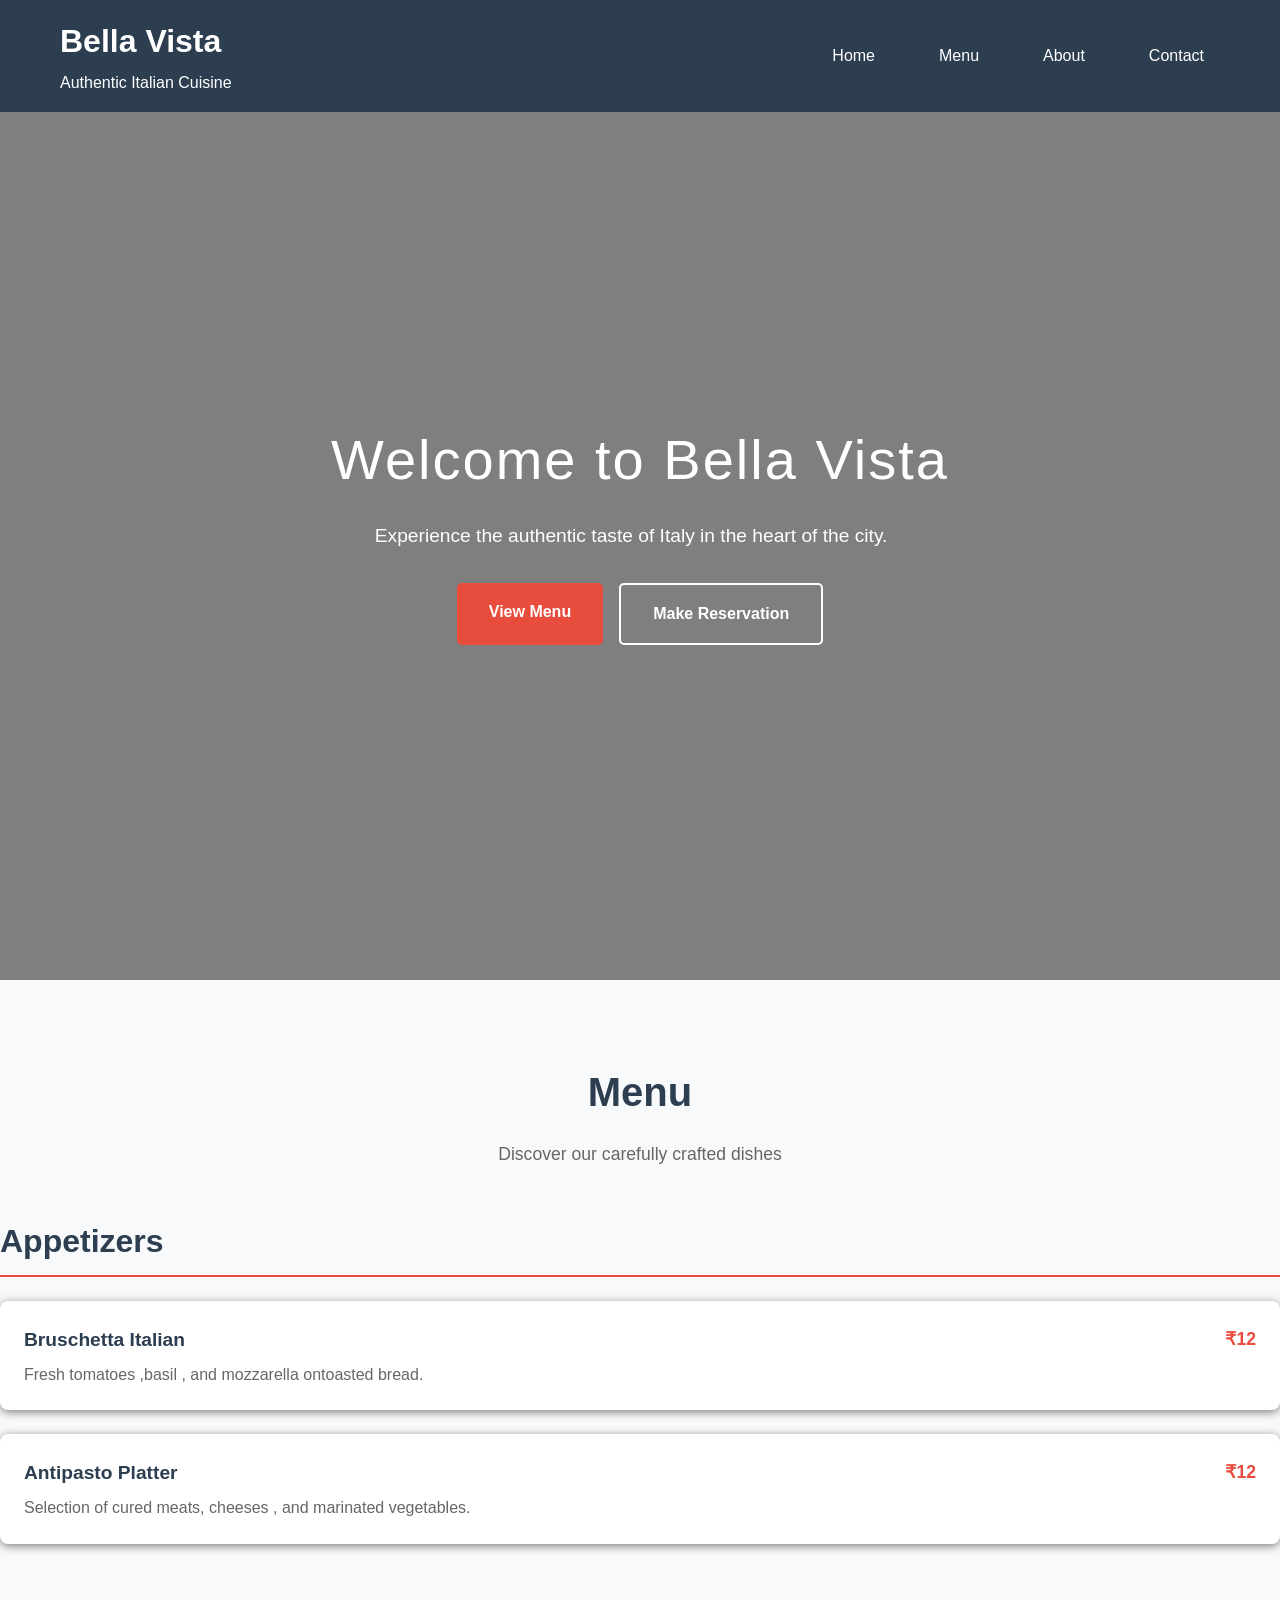
==== index.html @ cbbbf274 "Initial Bella Vista website files" ====
<!DOCTYPE html>
<html lang="en">
<head>
    <meta charset="UTF-8">
    <meta name="viewport" content="width=device-width, initial-scale=1.0">
    <meta name="descripition" content="Bella Vista  - Authentic Italian Restaurant serving fresh Pasta,wood-fired pizzas, and traditional Italian cuisine in the heart of the city.">
    <title>Bella Vista Restaurant - Authentic Italian Cuisine</title>
    <link rel="stylesheet" href="styles.css">
</head>
<body>

    <header class="header">
        <div class="container">
            <nav class="navbar">
                <div class="logo">
                    <h1>Bella Vista</h1>
                    <span class="tagline">Authentic Italian Cuisine</span>
                </div>
                <ul class="nav-links">
                    <li><a href="#home">Home</a></li>
                    <li><a href="#menu">Menu</a></li>
                    <li><a href="#about">About</a></li>
                    <li><a href="#contact">Contact</a></li>
                </ul>

            </nav>

        </div>
    </header>

    <main>
        <section id="home" class="hero">
        <div class="hero-content">
            <h2>    Welcome to Bella Vista</h2>
            <p>Experience the authentic taste of Italy in the heart of the city.</p>
            <div class="hero-buttons" >
                <a href="#menu" class="btn btn-primary"> View Menu</a>
                <a href="#conatct" class="btn btn-secondary"> Make Reservation</a>
            
            </div>


        </div>
        </section>

        <section id="menu" class="menu">
            <div class="container">
                <h2 class="section-title">Menu</h2>
                <p class="section-subtitle">Discover our carefully crafted dishes</p>
            </div>

            <div class="menu-categories">
                <div class="menu-category">
                    <h3>Appetizers</h3>
                    <div class="menu-items">
                         <div class="menu-item">
                        <div class="menu-item-info">
                            <h4>Bruschetta Italian</h4>
                            <p>Fresh tomatoes ,basil , and mozzarella ontoasted bread. </p>
                        </div>
                        <span class="price">₹12</span>
                    </div>

                    
                    <div class="menu-item">
                        <div class="menu-item-info">
                            <h4>Antipasto Platter</h4>
                            <p>Selection of cured meats, cheeses , and marinated vegetables. </p>
                        </div>
                        <span class="price">₹12</span>
                    </div>

                    </div>
                   

                </div>
            </div>

        </section>
</main>


    <footer></footer>    
</body>
</html>
---- styles.css ----
*{
    margin: 0;
    padding: 0;
    box-sizing: border-box;

}

body{
    font-family: Arial,  sans-serif;
    line-height: 1.6;
    color: #333;
}


.container{
    max-width: 1200px;
    margin: 0 auto;
    padding: 0 20px;

}

.header{
    background-color: #2c3e50;
    color: white;
    padding:1rem 0 ;
    position: fixed; /* header at its fixed position while scrolling down to the website*/
    top: 0;
    left: 0;
    width: 100%;
    z-index: 1000; /*higher z-index means it stays above all the other elements */

}

.navbar{
    display: flex;  /*nav bar as a flex container */
    justify-content: space-between; /*it pushes the items to the opposite end*/
    align-items: center; /*vertically centers the items*/

}

.logo h1 {
    font-size: 2rem;
    font-weight: bold;
    margin-bottom:0.2rem ;
}

.logo tagline{
    font-size: 0.9rem;
    opacity: 0.8;
}

.nav-links {
    display: flex;
    list-style: none;
    gap: 2rem;
}

.nav-links a {
    color: white;
    text-decoration: none;
    padding: 0.5rem 1rem;
    border-radius: 4px;
    transition: background-color 0.3s ease ;

}

.nav-links a:hover{
    background-color: rgba(255,255,255,0.1);

}

/* hero section */

.hero{
    height: 100vh;
    background: linear-gradient(rgba(0,0,0,0.5), rgba(0,0,0,0.5)),url("https://images.unsplash.com/photo-1517248135467-4c7edcad34c4?ixlib=rb-1.2.1&ixid=eyJhcHBfaWQiOjEyMDd9&w=1000&q=80");
    background-position: center;
    background-size: cover;
    background-repeat: no-repeat;
    margin-top: 80px;
    display: flex;
    align-items: center;
    justify-content: center;
    text-align: center;
    color: white;
}

 
.hero-content h2{
    font-size: 3.5rem;
    margin-bottom: 1rem;
    font-weight: 300;
    letter-spacing: 2px;
}

.hero-content p{
    font-size:1.2rem;
    margin-bottom: 2rem;
    max-width: 600px;
}

.hero-buttons{
    display: flex;
    gap: 1rem;
    justify-content: center;

}

.btn{
    padding: 1rem 2rem;
    text-decoration: none;
    border-radius: 5px;
    font-weight:bold ;
    transition: all 0.3s ease;
    display: inline-block;
}

.btn-primary{
    background-color: #e74c3c;
    color: white;
}

.btn-primary:hover{
    background-color: #c0392b;
    transform: translateY(-2px);

}

.btn-secondary{
    background-color:transparent;
    color: white;
    border: 2px solid white;
}


.btn-secondary:hover {
    background-color: white;
    color: #2c3e50;
}

.menu{
    padding: 5rem 0;
    background-color: #f8f9fa;
}

.section-title{
    text-align: center;
    font-size: 2.5rem;
    margin-bottom: 1rem;
    color: #2c3e50;

}

.section-subtitle {
    text-align: center;
    font-size: 1.1rem;
    color: #666;
    margin-bottom: 3rem;

}

.menu-category{
    margin-bottom: 3rem;
}

.menu-category h3{
    font-size: 2rem;
    margin-bottom:1.5rem ;
    color: #2c3e50;
    border-bottom: 2px solid #e74c3c;
    padding-bottom: 0.5rem;

}


.menu-items {
    display: grid;
    gap: 1.5rem;

}

.menu-item{
    display: flex;
    justify-content: space-between;
    align-items: flex-start;
    padding: 1.5rem;
    background-color: white;
    border-radius: 8px;
    box-shadow: 0 2px 10px rgba(0,0,0,0.5);
    transition: transform 0.3s ease;
}


.menu-item:hover{
        transform:translateY(-3px);

}

.menu-item-info h4{
    font-size: 1.2rem;
    margin-bottom: 0.5rem;
    color: #2c3e50;

}

.menu-item-info p{
    color: #666;
    line-height: 1.4;
}

.price{
    font-size: 1.1rem;
    font-weight: bold;
    color:#e74c3c;
    margin-left: 1rem;
}
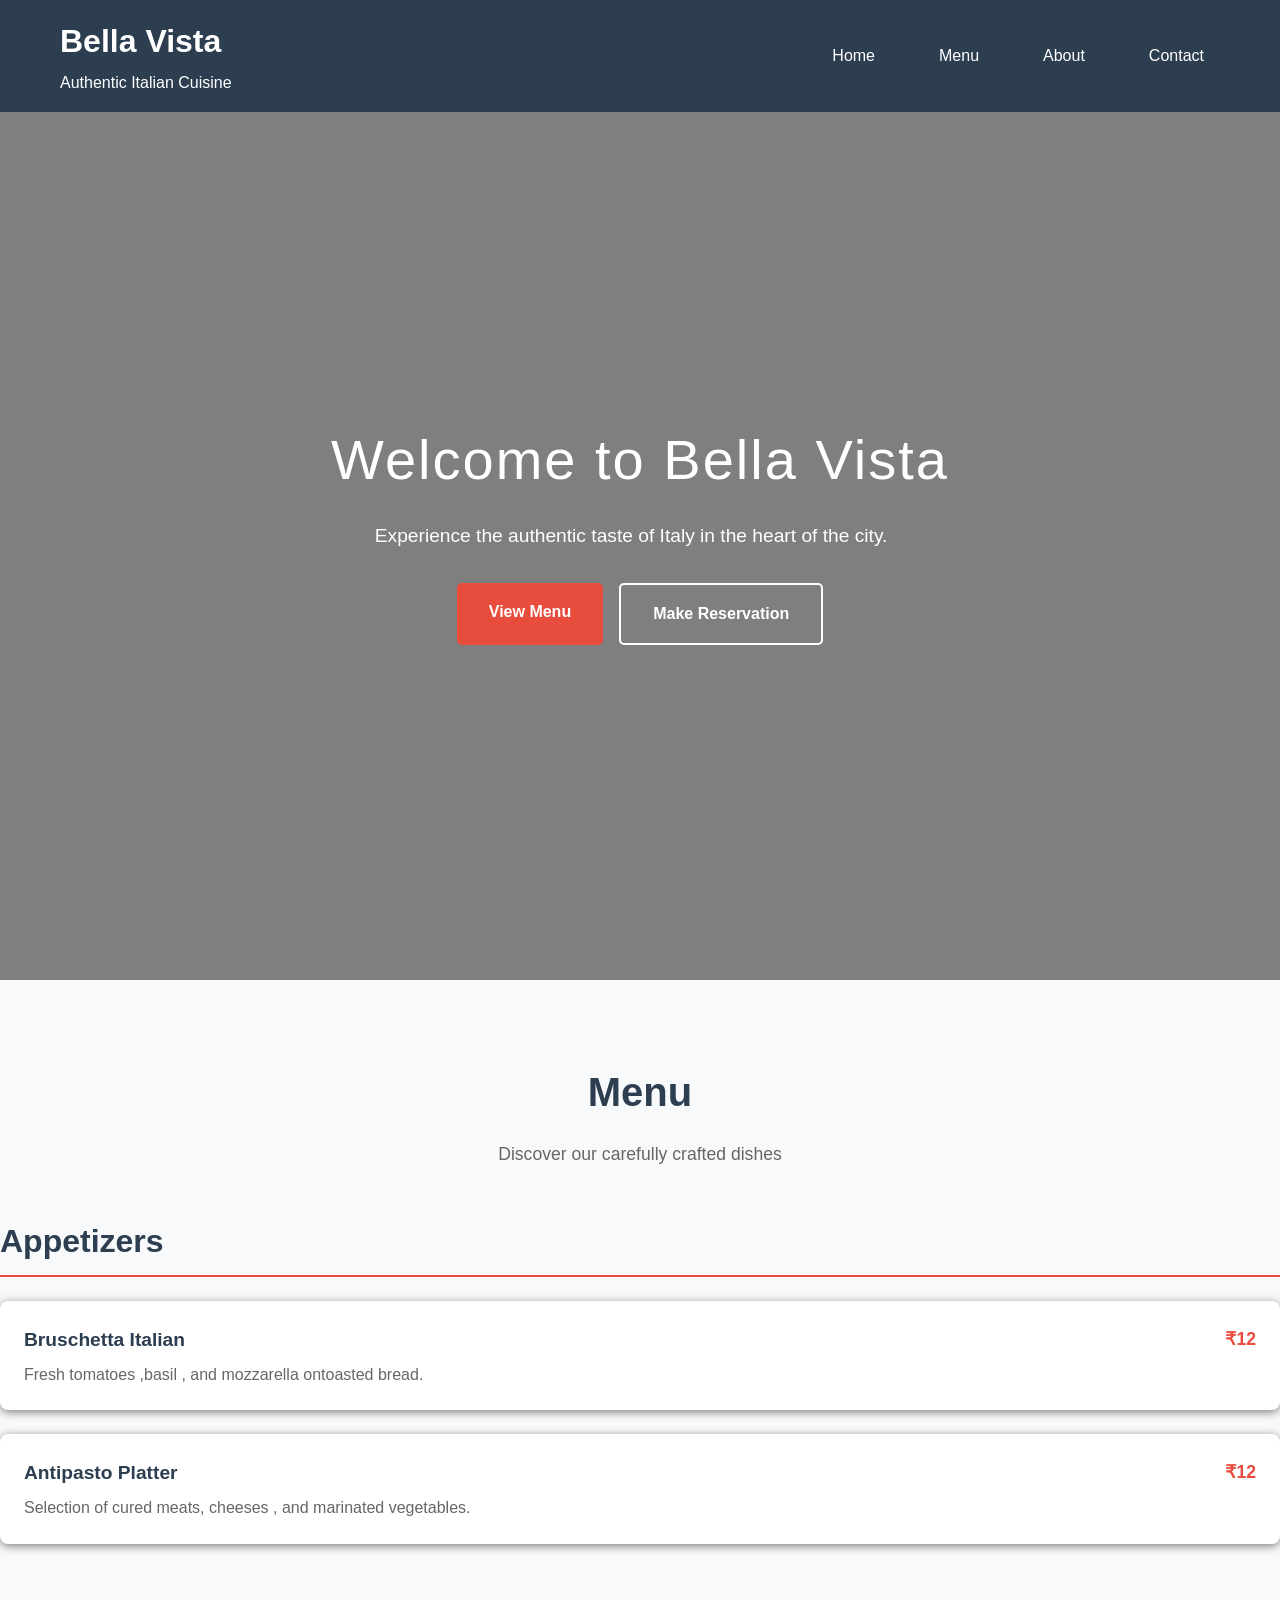
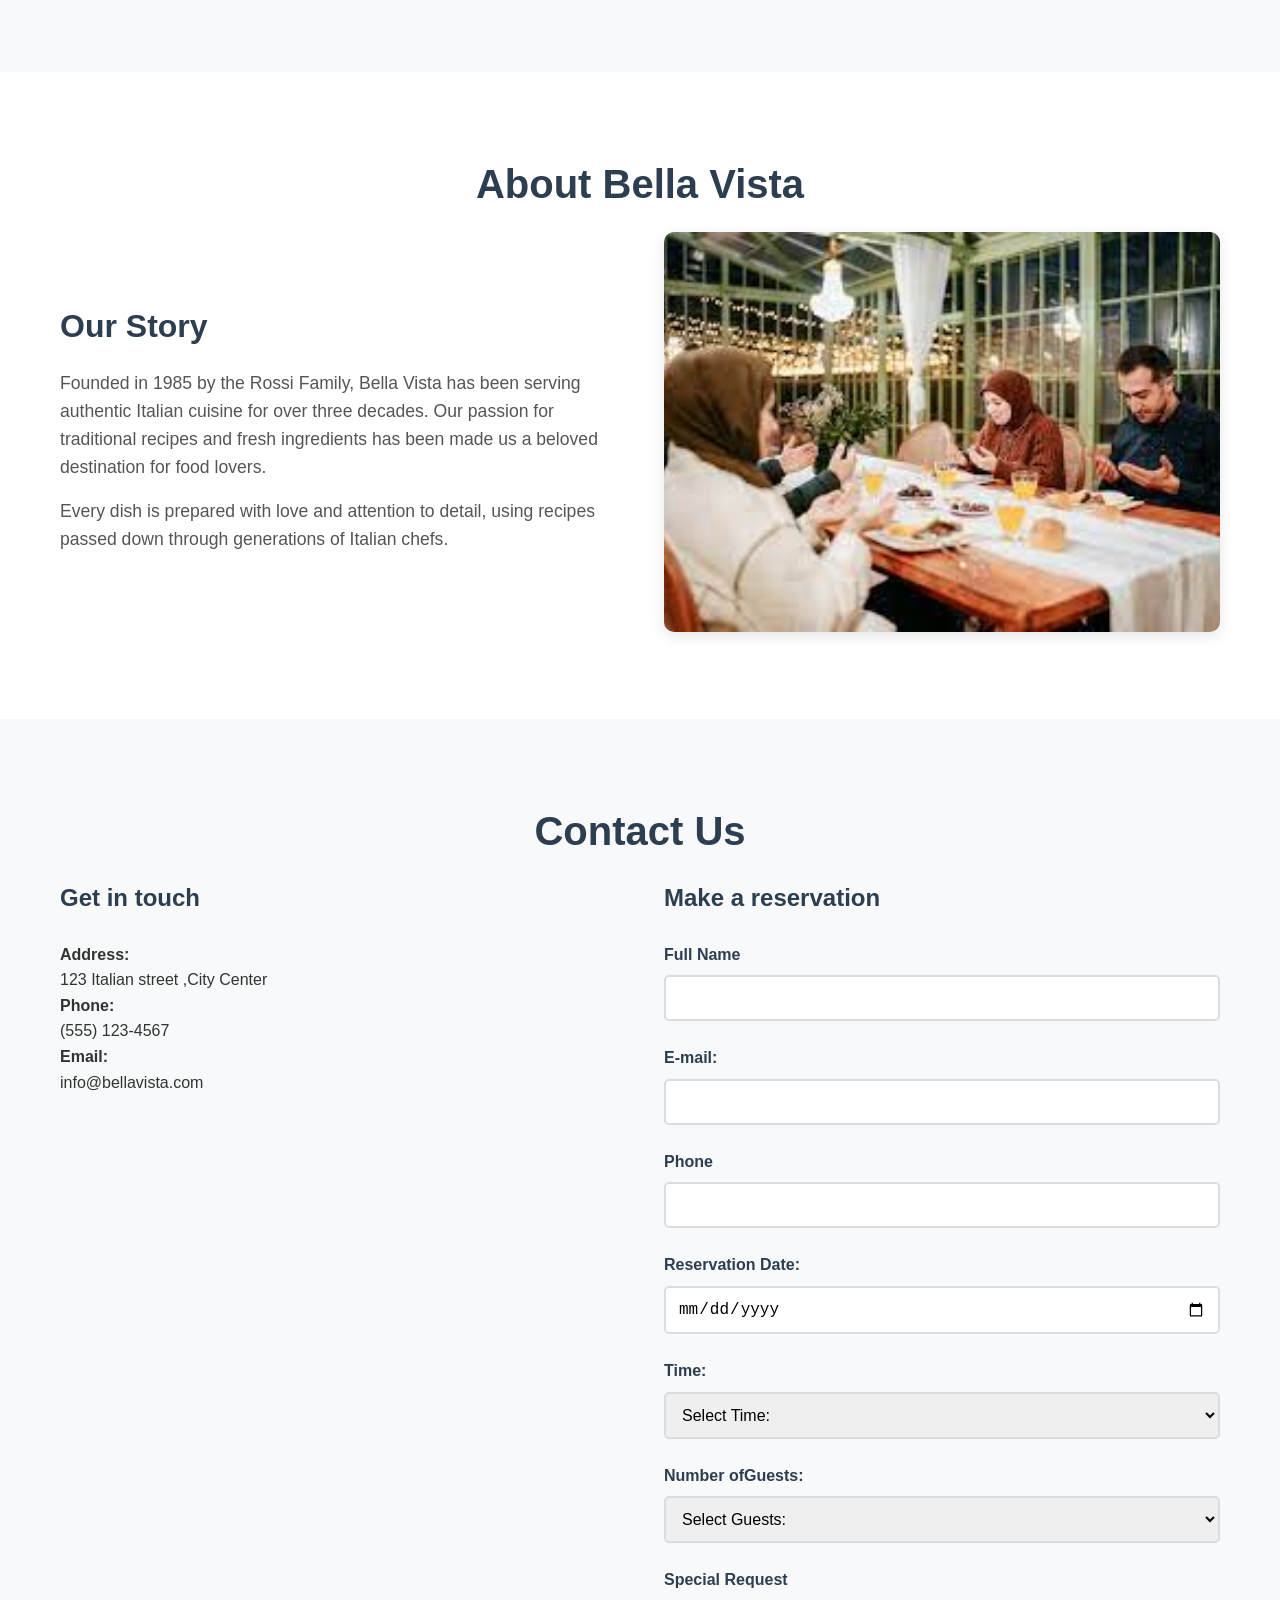
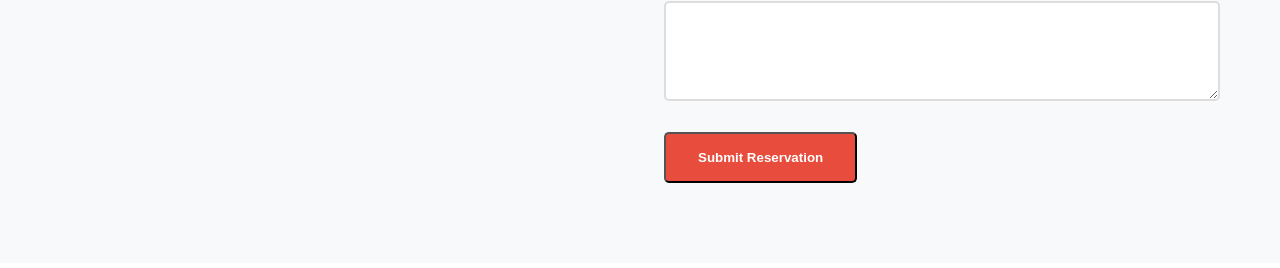
==== commit d3805eef: "add the form part" ====
--- a/index.html
+++ b/index.html
@@ -77,6 +77,115 @@
             </div>
 
         </section>
+
+
+        <section id="about" class="about">
+            <div class="container">
+                <h2 class="section-title">About Bella Vista</h2>
+                <div class="about-content">
+                    <div class="about-text">
+                        <h3>Our Story</h3>
+                        <p>Founded in 1985 by the Rossi Family, Bella Vista has been serving authentic Italian cuisine for over three decades. Our passion for traditional recipes and fresh ingredients has been made us a beloved destination for food lovers.</p>
+                        <p>Every dish is prepared with love and attention to detail, using recipes passed down through generations of Italian chefs.</p>
+                    </div>
+
+                     <div class="about-image">
+                <img src="images/aboutSec.jpg" alt="Resto Interior">
+            </div>
+
+                </div>
+            </div>
+
+           
+
+        </section>
+
+        <section id="contact" class="contact">
+            <div class="container">
+                <h2 class="section-title">Contact Us </h2>
+                <div class="contact-content">
+                    <div class="contact-info">
+                        <h3>Get in touch</h3>
+                        <div class="conatact-item">
+                            <strong>Address:</strong>
+                            <p>123 Italian street ,City Center </p>
+                        </div>
+
+                        <div class="conatact-item">
+                            <strong>Phone:</strong>
+                            <p>(555) 123-4567</p>
+                        </div>
+
+                        <div class="conatact-item">
+                            <strong>Email:</strong>
+                            <p>info@bellavista.com</p>
+                        </div>
+
+                    </div>
+
+                    <div class="contact-form">
+                        <h3>Make a reservation</h3>
+                        <form >
+                            <div class="form-group">
+                                <label for="name">Full Name</label>
+                                <input type="text" id="name" name="name" required>
+                            </div>
+                            <div class="form-group">
+                                <label for="email">E-mail:</label>
+                                <input type="email" id="email" name="email" required>
+                            </div>
+                            <div class="form-group">
+                                <label for="phone">Phone</label>
+                                <input type="tel" id="phone" name="phone" >
+                            </div>
+
+                            <div class="form-group">
+                                <label for="date">Reservation Date:</label>
+                                <input type="date" id="date" name="date"  required>
+                            </div>
+
+                            <div class="form-group">
+                                <label for="time">Time:</label>
+                                <select name="time" id="time" required>
+                                    <option value="">Select Time:</option>
+                                    <option value="18:00">6:00 PM</option>
+                                    <option value="19:00">7:00 PM</option>
+                                    <option value="20:00">8:00 PM</option>
+                                    <option value="21:00">9:00 PM</option>
+                                    
+                                </select>
+                            </div>
+
+                            <div class="form-group">
+                                <label for="guests">Number ofGuests:</label>
+                                <select name="guests" id="guests" required>
+                                    <option value=""> Select Guests:</option>
+                                    <option value="1">1 Guests</option>
+                                    <option value="2">2 Guests</option>
+                                    <option value="3">3 Guests</option>
+                                    <option value="4">4 Guests</option>
+                                    <option value="5">5+ Guests</option>
+                                    
+                                </select>
+                            </div>
+
+                            <div class="form-group">
+                                <label for="message">Special Request</label>
+                                <textarea name="message" id="message" rows="4" placeholder="Any Special dietary requirements or requests....">
+
+                                </textarea>
+                            </div>
+
+                            <button type="submit" class="btn btn-primary"> Submit Reservation</button>
+
+
+                            
+                        </form>
+                    </div>
+
+                </div>
+            </div>
+        </section>
 </main>
 
 
--- a/styles.css
+++ b/styles.css
@@ -213,4 +213,100 @@
     font-weight: bold;
     color:#e74c3c;
     margin-left: 1rem;
-}+}
+
+.about{
+    padding: 5rem 0;
+    background-color: white;
+}
+
+.about-content{
+    display: grid;
+    grid-template-columns:1fr 1fr ;
+    gap: 3rem;
+    align-items: center;
+
+}
+
+.about-text h3{
+    font-size: 2rem;
+    margin-bottom: 1rem;
+    color:#2c3e50;
+
+}
+
+.about-text p{
+    margin-bottom: 1rem;
+    font-size: 1.1rem;
+    line-height: 1.6;
+    color: #555;
+
+}
+
+.about-image img{
+    width: 100%;
+    height: 400px;
+    object-fit: cover;
+    border-radius: 10px;
+    box-shadow: 0 4px 15px rgba(0,0,0,0.1);
+}
+
+.contact{
+    padding: 5rem 0;
+    background-color: #f8f9fa;
+}
+
+.contact-content{
+    display: grid;
+    grid-template-columns: 1fr 1fr;
+    gap: 3rem;
+
+}
+
+.contact-info h3 , .contact-form h3 {
+    font-size: 1.5rem;
+    margin-bottom: 1.5rem;
+    color: #2c3e50;
+}
+
+.conatct-item{
+    margin-bottom: 1rem;
+}
+
+.conatct-item strong{
+    display: block;
+    margin-bottom: 0.5rem;
+    color: #2c3e50;
+}
+
+.form-group{
+    margin-bottom: 1.5rem;
+}
+
+.form-group label{
+    display:block;
+    margin-bottom: 0.5rem;
+    font-weight: bold;
+    color: #2c3e50;
+
+}
+
+
+.form-group input ,
+.form-group select ,
+.form-group textarea{
+    width: 100%;
+    padding: 0.75rem;
+    border: 2px solid #ddd;
+    border-radius: 5px;
+    font-size: 1rem;
+    transition: border-color 0.3s ease;
+}
+
+.form-group input:focus ,
+.form-group select:focus ,
+.form-group textarea:focus {
+    outline: none;
+    border-color: #e74c3c;
+}
+
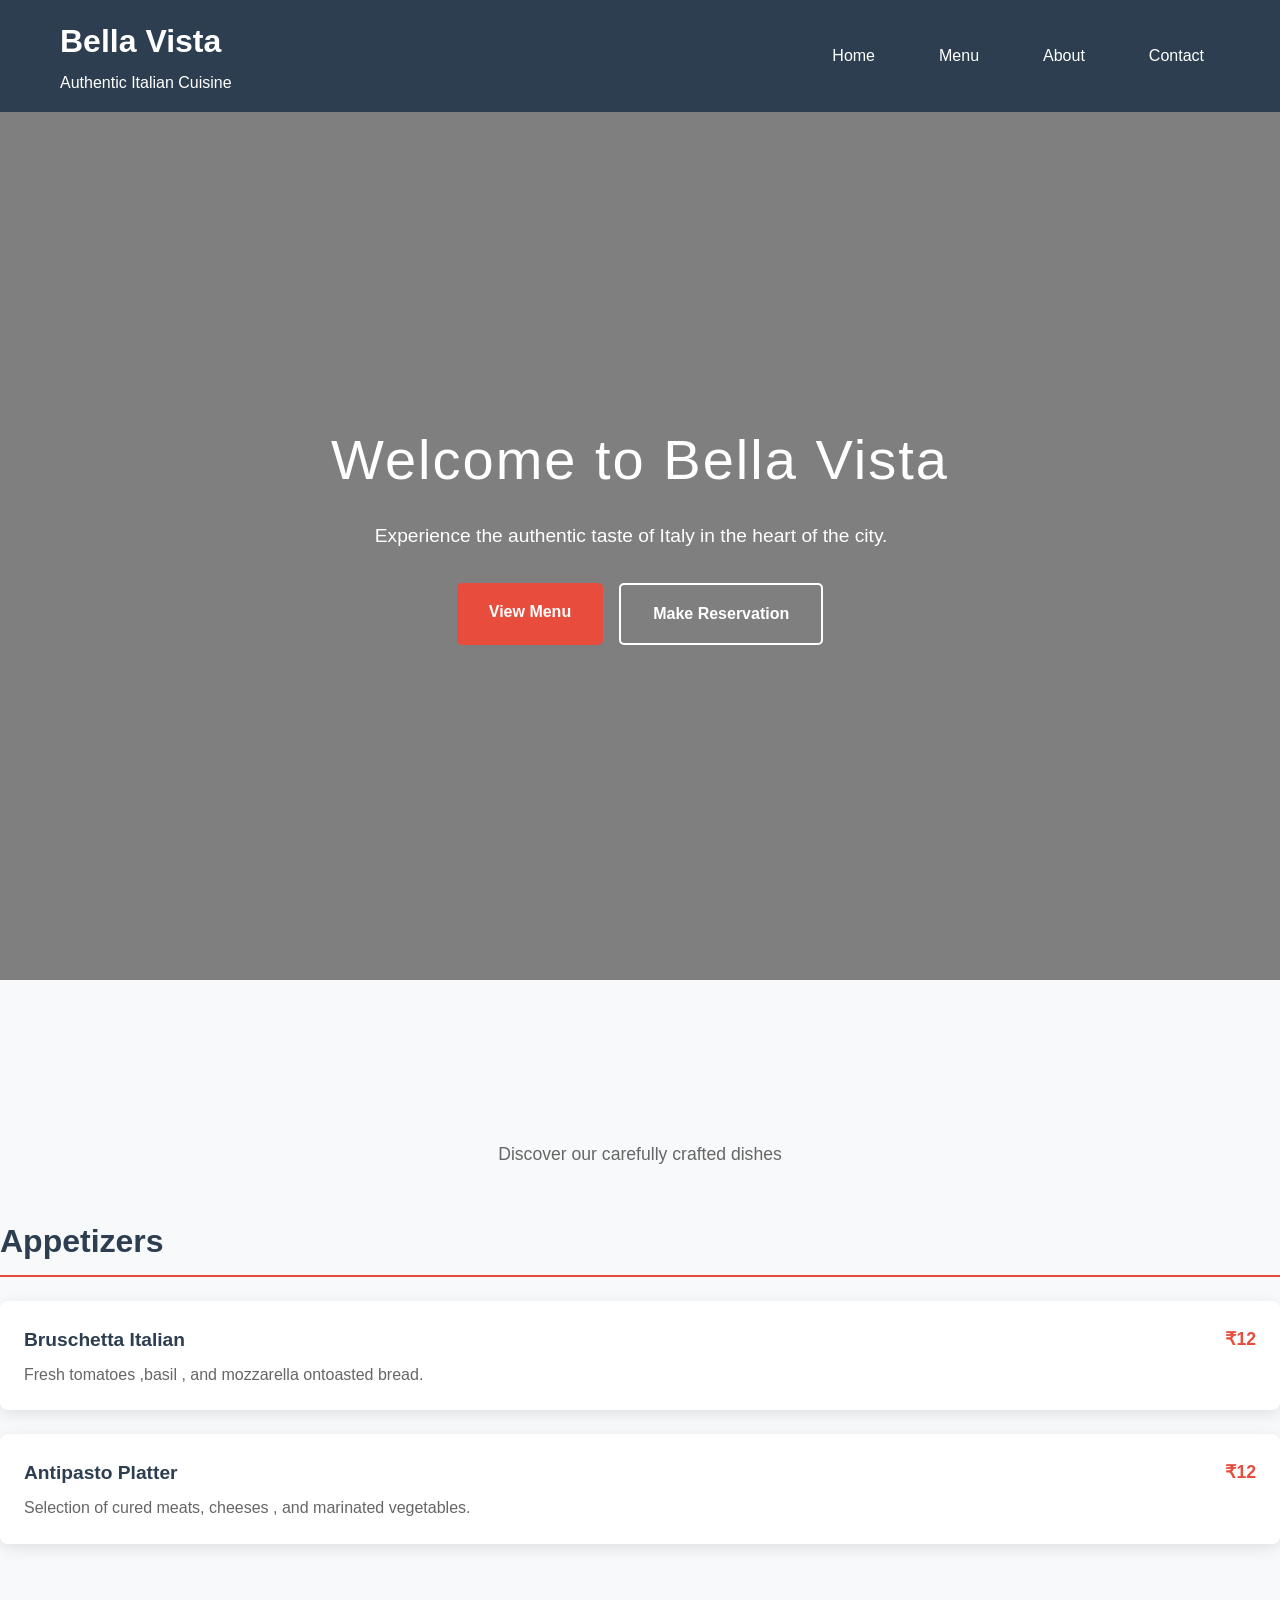
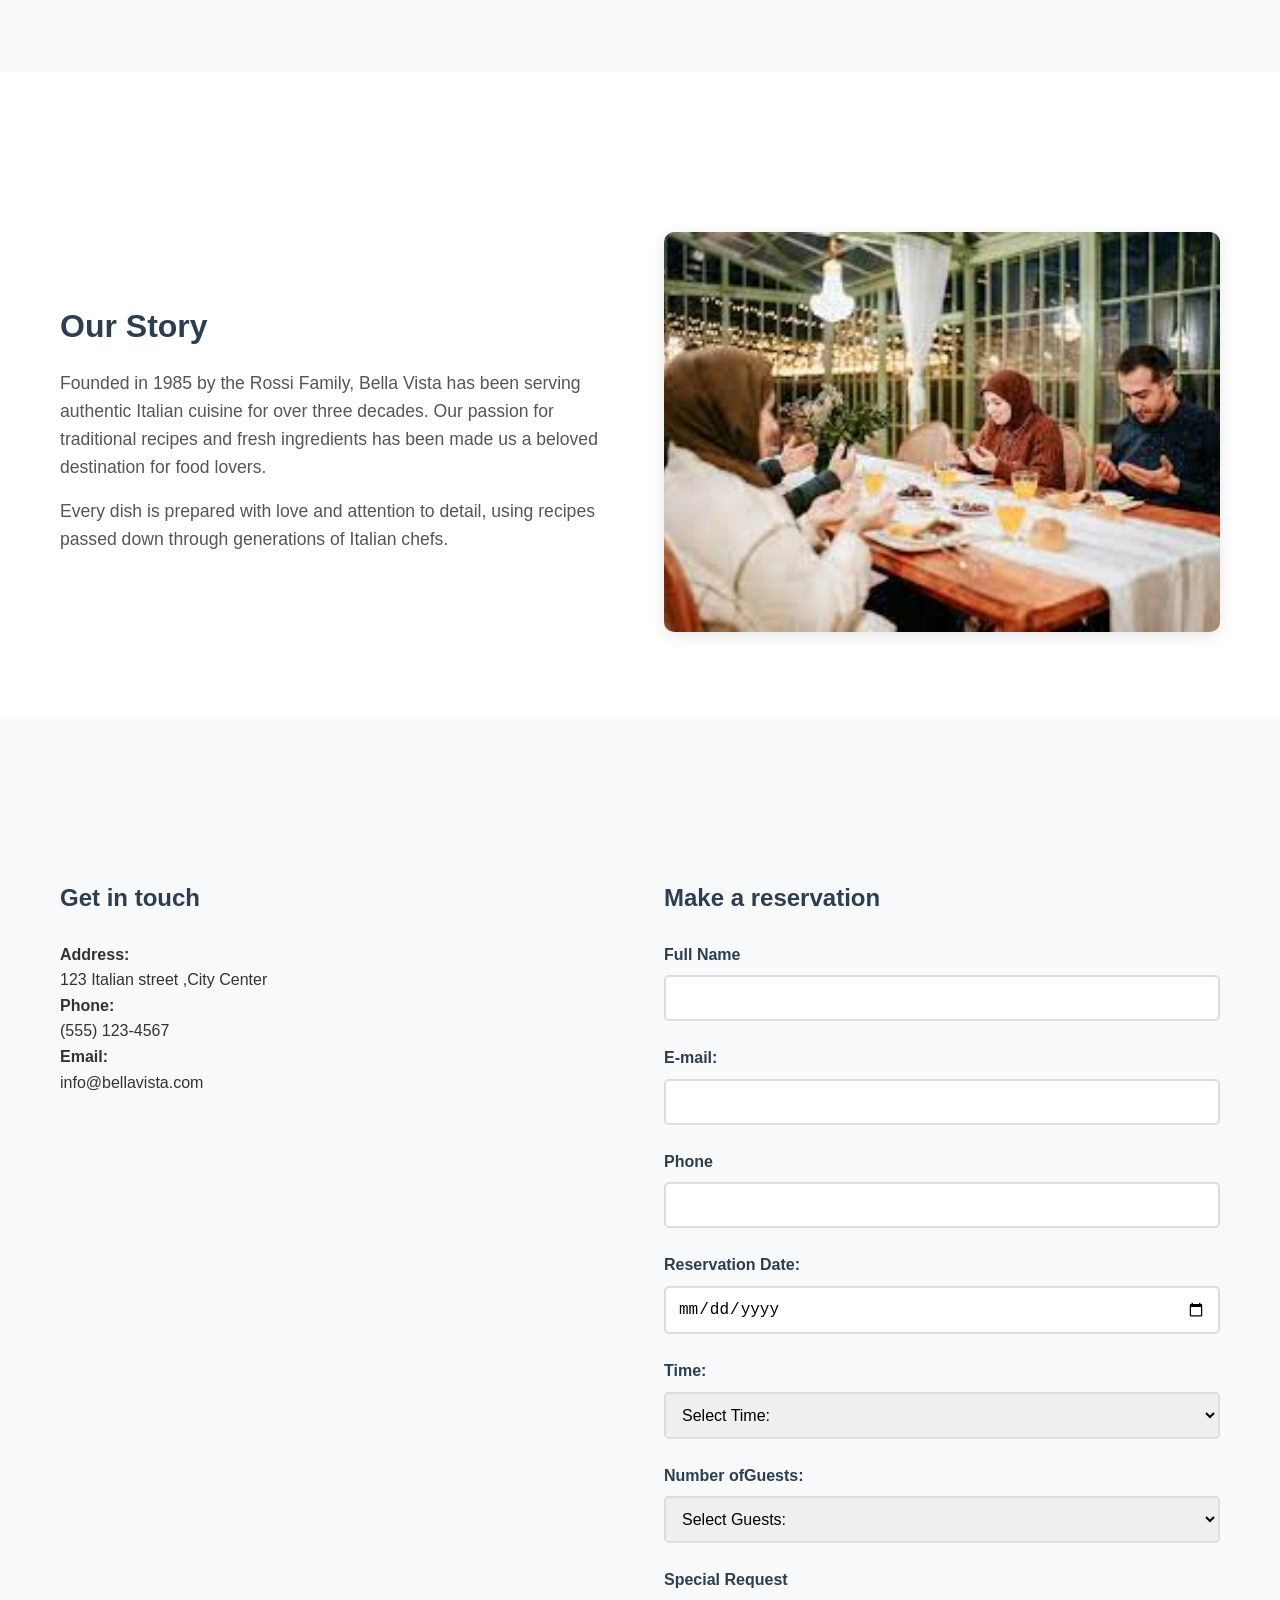
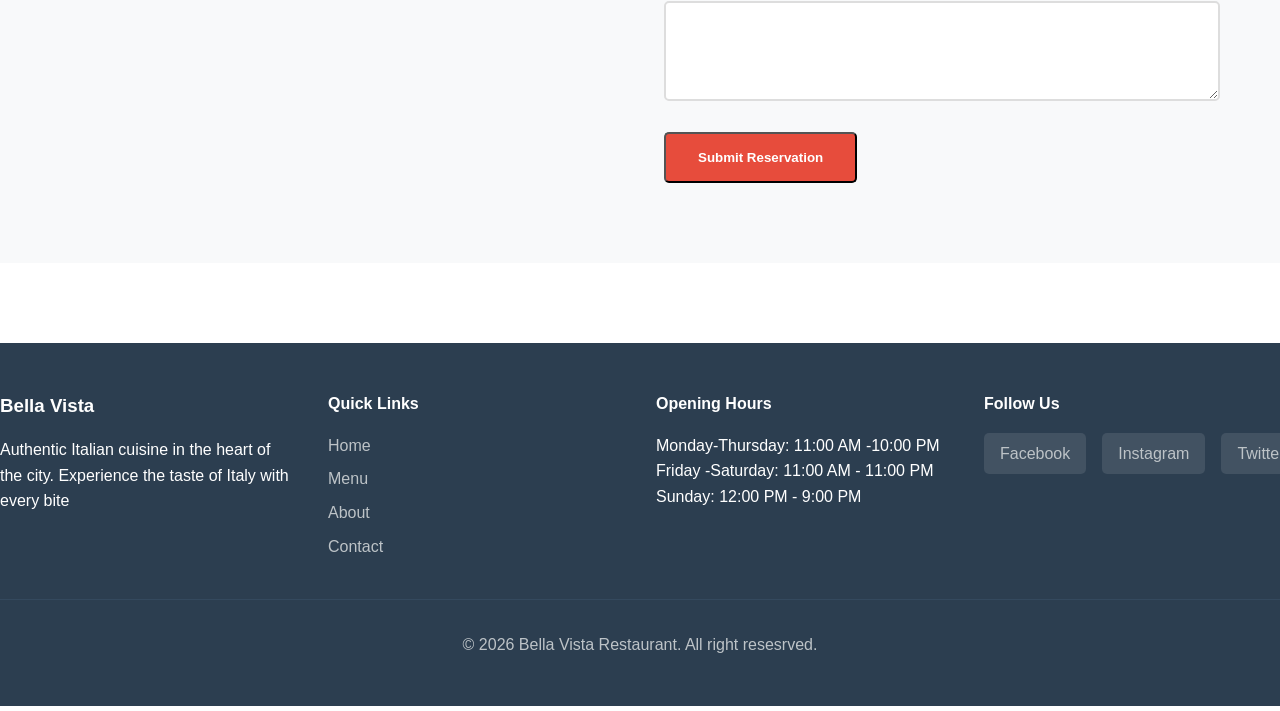
==== commit ec3f91f6: "Adding footer section and complete the webSite" ====
--- a/index.html
+++ b/index.html
@@ -189,6 +189,52 @@
 </main>
 
 
-    <footer></footer>    
+    <footer class="footer">
+        <div class="conatiner">
+            <div class="footer-content">
+                <div class="footer-section">
+                    <h3>Bella Vista</h3>
+                    <p>Authentic Italian cuisine in the heart of the city.
+                        Experience the taste of Italy with every bite</p>
+                </div>
+
+                <div class="footer-section">
+                    <h4>Quick Links</h4>
+                    <ul>
+                        <li><a href="#home">Home</a></li>
+                        <li><a href="#menu">Menu</a></li>
+                        <li><a href="#about">About</a></li>
+                        <li><a href="#contact">Contact</a></li>
+                    </ul>
+                </div>
+
+                <div class="footer-section">
+                    <h4>Opening Hours</h4>
+                    <p>Monday-Thursday: 11:00 AM -10:00 PM</p>
+                    <p>Friday -Saturday: 11:00 AM - 11:00 PM</p>
+                    <p>Sunday: 12:00 PM - 9:00 PM</p>
+                </div>
+
+                <div class="footer-section">
+                    <h4>Follow Us </h4>
+                    <div class="social-links">
+                        <a href="#" class="social-link">Facebook</a>
+                        <a href="#" class="social-link">Instagram</a>
+                        <a href="#" class="social-link">Twitter</a>
+                    </div>
+                </div>
+
+              
+
+
+            </div>
+
+
+              <div class="footer-bottom">
+                    <p>&copy; 2026 Bella Vista Restaurant. All right resesrved.</p>
+                </div>
+
+        </div>
+    </footer>    
 </body>
 </html> 
--- a/styles.css
+++ b/styles.css
@@ -310,3 +310,207 @@
     border-color: #e74c3c;
 }
 
+
+
+:root{
+    --primary-color:#e74c3c;
+    --secondary-color:#2c3e50;
+    --accent-color:#3498db;
+    --light-bg:#f8f9fa;
+    --dark-text:#333;
+    --light-text:#666;
+    --border-radius:8px;
+    --shadow:0 4px 15px rgba(0,0,0,0.1);
+    --tarnsition:all 0.3s ease;
+
+
+}
+
+
+.btn-primary{
+    background-color: var(--primary-color , #ff0000);
+    color: white;
+    transition: var(--transition);
+}
+
+.section-title{
+    color: var(--secondary-color);
+}
+
+.menu-item{
+    border-radius: var(--border-radius);
+    box-shadow: var(--shadow);
+}
+
+.footer{
+    background-color: #2c3e50;
+    color: white;
+    padding: 3rem 0 1rem;
+    margin-top: 5rem;
+}
+
+.footer-content{
+    display: grid;
+    grid-template-columns: repeat(auto-fit,minmax(250px,1fr));
+    gap: 2rem;
+    margin-bottom: 2rem;
+
+}
+
+.footer-section h3 , .footer-section h4 {
+    margin-bottom: 1rem;
+    color: white;
+
+}
+
+.footer-section ul{
+    list-style: none;
+}
+
+.footer-section ul li{
+    margin-bottom:0.5rem ;
+
+}
+
+.footer-section a{
+    color: #bdc3c7;
+    text-decoration: none;
+    transition: var(--transition);
+}
+
+.footer-section a:hover{
+    color:var(--primary-color);
+}
+
+
+.social-links{
+    display: flex;
+    gap: 1rem;
+}
+
+.social-link{
+    padding: 0.5rem 1rem;
+    background-color: rgba(255,255,255,0.1);
+    border-radius:5px ;
+    transition: var(--transition);
+}
+
+.socail-link:hover{
+    background-color: var(--primary-color);
+    color: white;
+
+}
+
+
+.footer-bottom{
+    text-align: center;
+    padding: 2rem;
+    border-top: 1px solid #34495e;
+    color: #bdc3c7;
+
+}
+
+@media(max-width:768px){
+    .hero-content h2{
+        font-size: 2.5rem;
+    }
+
+    .hero-buttons{
+        flex-direction: column;
+        align-items: center;
+    }
+
+    .btn {
+        width: 80%;
+        text-align: center;
+    }
+
+    .about-content , .contact-content {
+        grid-template-columns: 1fr;
+        gap: 2rem;
+
+
+    }
+
+    .navbar {
+        flex-direction: column;
+        gap: 1rem;
+    }
+
+    .nav-links{
+        gap: 1rem;
+    }
+}
+
+@media (max-width :480px) {
+
+    .hero-content h2 {
+    font-size: 2rem;
+}
+
+.container {
+    padding: 0 15px;
+}
+
+.nav-links {
+    flex-direction: column;
+    gap: 0.5rem;
+}
+
+    
+}
+
+@keyframes fadeInUp {
+    from {
+        opacity: 0;
+        transform: translateY(30px);
+    }
+
+    to {
+        opacity: 1;
+        transform: translateY(0);
+    }
+}
+
+@keyframes slideInLeft {
+    from {
+        opacity: 0;
+        transform: translateX(-50px);
+    }
+
+    to {
+        opacity: 1;
+        transform: translateX(0);
+    }
+}
+
+
+.hero-content {
+    animation: fadeInUp 1s ease-out forwards;
+}
+
+.menu-item {
+    animation: fadeInUp 0.6s ease-out;
+    animation-fill-mode: both;
+}
+
+.menu-item:nth-child(1) { animation-delay: 0.1s; }
+.menu-item:nth-child(2) { animation-delay: 0.2s; }
+.menu-item:nth-child(3) { animation-delay: 0.3s; }
+
+
+.about-image {
+    animation: fadeInUp 0.8s ease-out 0.3s both;
+}
+
+.section-title {
+    opacity: 0;
+    transform: translateY(20px);
+    transition: all 0.6s ease;
+}
+
+.section-title.animate {
+    opacity: 1;
+    transform: translateY(0);
+}
+
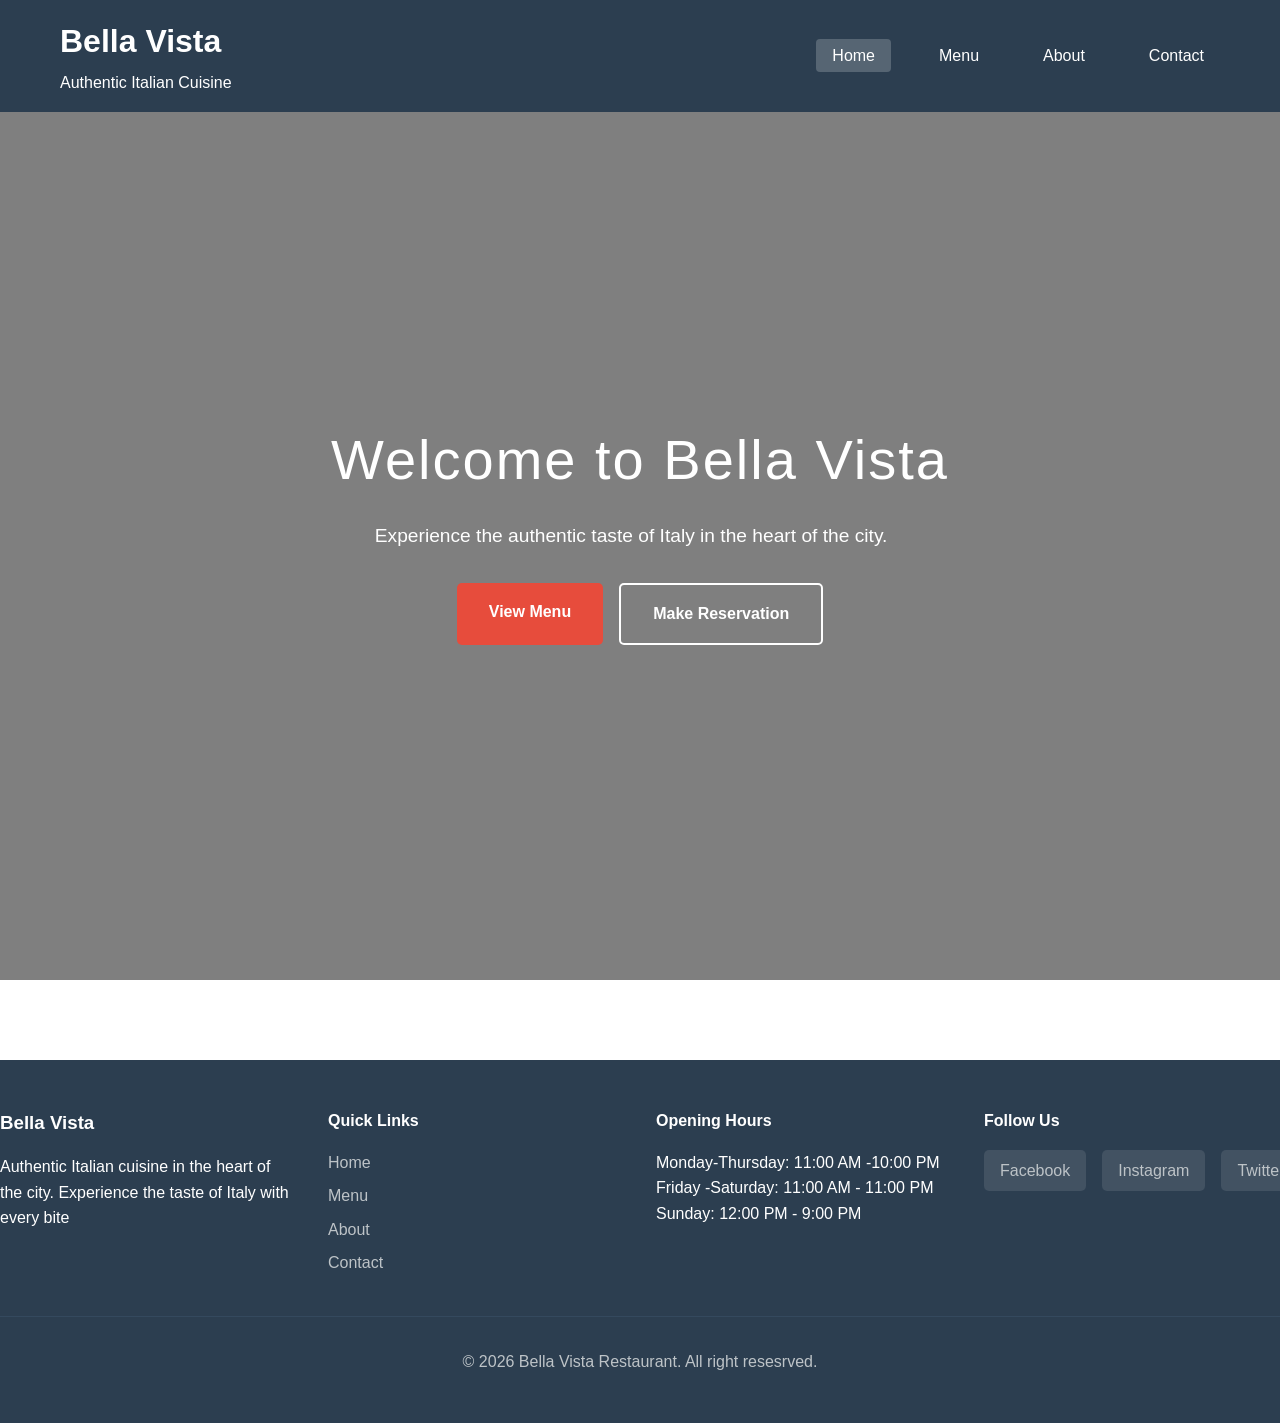
==== commit b8d07cb3: "Added multiple pages and JavaScript functionality" ====
--- a/index.html
+++ b/index.html
@@ -16,11 +16,16 @@
                     <h1>Bella Vista</h1>
                     <span class="tagline">Authentic Italian Cuisine</span>
                 </div>
+                <div class="mobile-menu-toggle">
+                    <span class="bar"></span>
+                    <span class="bar"></span>
+                    <span class="bar"></span>
+                </div>
                 <ul class="nav-links">
-                    <li><a href="#home">Home</a></li>
-                    <li><a href="#menu">Menu</a></li>
-                    <li><a href="#about">About</a></li>
-                    <li><a href="#contact">Contact</a></li>
+                    <li><a href="index.html">Home</a></li>
+                    <li><a href="menu.html">Menu</a></li>
+                    <li><a href="about.html">About</a></li>
+                    <li><a href="contact.html">Contact</a></li>
                 </ul>
 
             </nav>
@@ -34,157 +39,13 @@
             <h2>    Welcome to Bella Vista</h2>
             <p>Experience the authentic taste of Italy in the heart of the city.</p>
             <div class="hero-buttons" >
-                <a href="#menu" class="btn btn-primary"> View Menu</a>
-                <a href="#conatct" class="btn btn-secondary"> Make Reservation</a>
+                <a href="menu.html" class="btn btn-primary"> View Menu</a>
+                <a href="contact.html" class="btn btn-secondary"> Make Reservation</a>
             
             </div>
 
 
         </div>
-        </section>
-
-        <section id="menu" class="menu">
-            <div class="container">
-                <h2 class="section-title">Menu</h2>
-                <p class="section-subtitle">Discover our carefully crafted dishes</p>
-            </div>
-
-            <div class="menu-categories">
-                <div class="menu-category">
-                    <h3>Appetizers</h3>
-                    <div class="menu-items">
-                         <div class="menu-item">
-                        <div class="menu-item-info">
-                            <h4>Bruschetta Italian</h4>
-                            <p>Fresh tomatoes ,basil , and mozzarella ontoasted bread. </p>
-                        </div>
-                        <span class="price">₹12</span>
-                    </div>
-
-                    
-                    <div class="menu-item">
-                        <div class="menu-item-info">
-                            <h4>Antipasto Platter</h4>
-                            <p>Selection of cured meats, cheeses , and marinated vegetables. </p>
-                        </div>
-                        <span class="price">₹12</span>
-                    </div>
-
-                    </div>
-                   
-
-                </div>
-            </div>
-
-        </section>
-
-
-        <section id="about" class="about">
-            <div class="container">
-                <h2 class="section-title">About Bella Vista</h2>
-                <div class="about-content">
-                    <div class="about-text">
-                        <h3>Our Story</h3>
-                        <p>Founded in 1985 by the Rossi Family, Bella Vista has been serving authentic Italian cuisine for over three decades. Our passion for traditional recipes and fresh ingredients has been made us a beloved destination for food lovers.</p>
-                        <p>Every dish is prepared with love and attention to detail, using recipes passed down through generations of Italian chefs.</p>
-                    </div>
-
-                     <div class="about-image">
-                <img src="images/aboutSec.jpg" alt="Resto Interior">
-            </div>
-
-                </div>
-            </div>
-
-           
-
-        </section>
-
-        <section id="contact" class="contact">
-            <div class="container">
-                <h2 class="section-title">Contact Us </h2>
-                <div class="contact-content">
-                    <div class="contact-info">
-                        <h3>Get in touch</h3>
-                        <div class="conatact-item">
-                            <strong>Address:</strong>
-                            <p>123 Italian street ,City Center </p>
-                        </div>
-
-                        <div class="conatact-item">
-                            <strong>Phone:</strong>
-                            <p>(555) 123-4567</p>
-                        </div>
-
-                        <div class="conatact-item">
-                            <strong>Email:</strong>
-                            <p>info@bellavista.com</p>
-                        </div>
-
-                    </div>
-
-                    <div class="contact-form">
-                        <h3>Make a reservation</h3>
-                        <form >
-                            <div class="form-group">
-                                <label for="name">Full Name</label>
-                                <input type="text" id="name" name="name" required>
-                            </div>
-                            <div class="form-group">
-                                <label for="email">E-mail:</label>
-                                <input type="email" id="email" name="email" required>
-                            </div>
-                            <div class="form-group">
-                                <label for="phone">Phone</label>
-                                <input type="tel" id="phone" name="phone" >
-                            </div>
-
-                            <div class="form-group">
-                                <label for="date">Reservation Date:</label>
-                                <input type="date" id="date" name="date"  required>
-                            </div>
-
-                            <div class="form-group">
-                                <label for="time">Time:</label>
-                                <select name="time" id="time" required>
-                                    <option value="">Select Time:</option>
-                                    <option value="18:00">6:00 PM</option>
-                                    <option value="19:00">7:00 PM</option>
-                                    <option value="20:00">8:00 PM</option>
-                                    <option value="21:00">9:00 PM</option>
-                                    
-                                </select>
-                            </div>
-
-                            <div class="form-group">
-                                <label for="guests">Number ofGuests:</label>
-                                <select name="guests" id="guests" required>
-                                    <option value=""> Select Guests:</option>
-                                    <option value="1">1 Guests</option>
-                                    <option value="2">2 Guests</option>
-                                    <option value="3">3 Guests</option>
-                                    <option value="4">4 Guests</option>
-                                    <option value="5">5+ Guests</option>
-                                    
-                                </select>
-                            </div>
-
-                            <div class="form-group">
-                                <label for="message">Special Request</label>
-                                <textarea name="message" id="message" rows="4" placeholder="Any Special dietary requirements or requests....">
-
-                                </textarea>
-                            </div>
-
-                            <button type="submit" class="btn btn-primary"> Submit Reservation</button>
-
-
-                            
-                        </form>
-                    </div>
-
-                </div>
-            </div>
         </section>
 </main>
 
@@ -201,10 +62,10 @@
                 <div class="footer-section">
                     <h4>Quick Links</h4>
                     <ul>
-                        <li><a href="#home">Home</a></li>
-                        <li><a href="#menu">Menu</a></li>
-                        <li><a href="#about">About</a></li>
-                        <li><a href="#contact">Contact</a></li>
+                        <li><a href="index.html">Home</a></li>
+                        <li><a href="menu.html">Menu</a></li>
+                        <li><a href="about.html">About</a></li>
+                        <li><a href="contact.html">Contact</a></li>
                     </ul>
                 </div>
 
@@ -236,5 +97,6 @@
 
         </div>
     </footer>    
+    <script src="script.js"></script>
 </body>
-</html> +</html>
--- a/styles.css
+++ b/styles.css
@@ -64,9 +64,36 @@
 
 }
 
-.nav-links a:hover{
-    background-color: rgba(255,255,255,0.1);
-
+.nav-links a:hover,
+.nav-links a.active {
+    background-color: rgba(255,255,255,0.2);
+    color: white;
+}
+
+.mobile-menu-toggle {
+    display: none;
+    cursor: pointer;
+    flex-direction: column;
+    gap: 5px;
+}
+
+.mobile-menu-toggle .bar {
+    width: 25px;
+    height: 3px;
+    background-color: white;
+    transition: all 0.3s ease;
+}
+
+.mobile-menu-toggle.active .bar:nth-child(1) {
+    transform: translateY(8px) rotate(45deg);
+}
+
+.mobile-menu-toggle.active .bar:nth-child(2) {
+    opacity: 0;
+}
+
+.mobile-menu-toggle.active .bar:nth-child(3) {
+    transform: translateY(-8px) rotate(-45deg);
 }
 
 /* hero section */
@@ -432,13 +459,29 @@
 
     }
 
+    .mobile-menu-toggle {
+        display: flex;
+    }
+
+    .nav-links {
+        display: none;
+        flex-direction: column;
+        width: 100%;
+        text-align: center;
+        background-color: #2c3e50;
+        position: absolute;
+        top: 100%;
+        left: 0;
+        padding: 1rem 0;
+        box-shadow: 0 4px 6px rgba(0,0,0,0.1);
+    }
+
+    .nav-links.active {
+        display: flex;
+    }
+
     .navbar {
-        flex-direction: column;
-        gap: 1rem;
-    }
-
-    .nav-links{
-        gap: 1rem;
+        position: relative;
     }
 }
 
